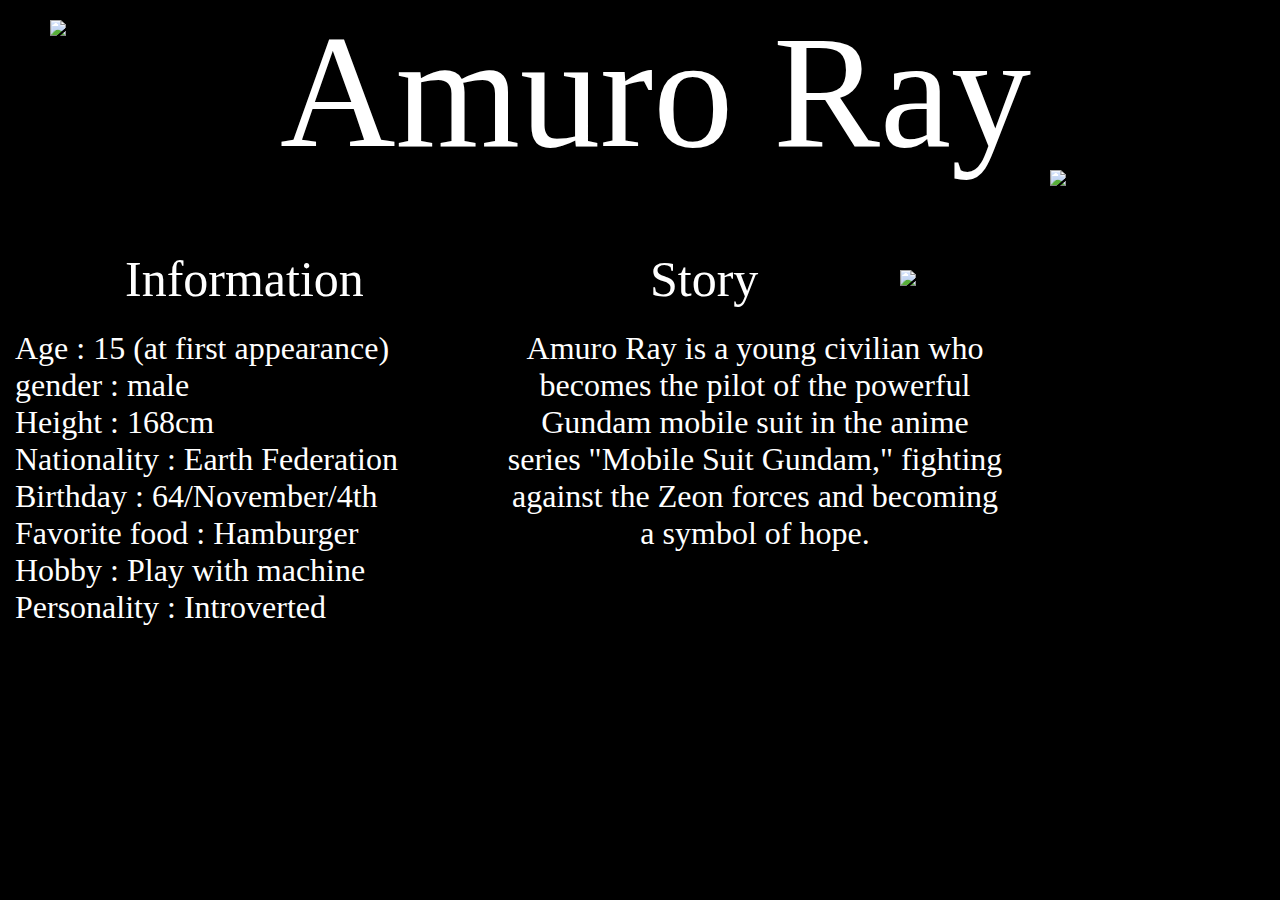
==== index2.html @ 2b4a8659 "Add files via upload" ====
<!doctype html>
<html lang="">
<head>
  <meta charset="utf-8">
  <title>Amuro Ray</title>
  <meta name="description" content="">
  <meta name="viewport" content="width=device-width, initial-scale=1">
  <link rel="stylesheet" href="main2.css">
  <link rel="icon" href="https://animegaphone.jp/wp-content/uploads/2021/06/mobile-suit-gundam-soukanzu-1.jpg">
</head>
<body>
  <img src="https://animegaphone.jp/wp-content/uploads/2021/06/mobile-suit-gundam-soukanzu-1.jpg" class="img1" id="img1">
  <p class="p1" id="p1">Amuro Ray</p>
  <p class="p2" id="p2">Information</p>
  <p class="p3" id="p3">Story</p>
  <p class="p4" id="p4">Age : 15 (at first appearance)<br>gender : male<br>Height : 168cm<br>Nationality : Earth Federation<br>Birthday : 64/November/4th<br>Favorite food : Hamburger<br>Hobby : Play with machine<br>Personality : Introverted</p>
  <p class="p5" id="p5">Amuro Ray is a young civilian who becomes the pilot of the powerful Gundam mobile suit in the anime series "Mobile Suit Gundam," fighting against the Zeon forces and becoming a symbol of hope.</p>
  <img src="https://static.wikia.nocookie.net/gundam/images/1/16/MSG-Amuro.png/revision/latest?cb=20210820174944" class="img2" id="img2">
  <img src="https://image.middle-edge.jp/medium/8fa1d9a3-e317-4c8f-9cc7-b3b19829b509.gif?1491888961" class="img3" id="img3">
  <script src="main2.js"></script>
</body>
</html>
---- main2.css ----
*{
  margin: 0;
  padding: 0;
  position: fixed;
}
body{
  background-color: black;
}
.img1{
  height: 200px;
  top: 20px;
  left: 50px;
}
.p1{
  font-size: 160px;
  color: white;
  width: 1200px;
  left: 280px;
  top: 0px;
}
.p2{
  color: white;
  top: 250px;
  font-size: 50px;
  left: 125px;
}
.p3{
  color: white;
  top: 250px;
  font-size: 50px;
  left: 650px;
}
.p4{
  color: white;
  font-size: 32px;
  width: 500px;
  top: 330px;
  left: 15px;
}
.p5{
  color: white;
  font-size: 32px;
  width: 500px;
  left: 505px;
  top: 330px;
  text-align: center;
}
.img2{
  height: 500px;
  top: 270px;
  left: 900px;
}
.img2-a{
  height: 500px;
  top: 270px;
  left: 850px;
}
.img2-b{
  height: 500px;
  top: 270px;
  left: 980px;
}
.img2-c{
  height: 500px;
  top: 270px;
  left: 950px;
}
.img3{
  left: 1050px;
  top: 170px;
  height: 600px;
  z-index: -1;
}
.img3-a{
  left: 1000px;
  top: 400px;
  height: 250px;
  z-index: -1;
}
.img3-b{
  left: 1080px;
  top: 200px;
  height: 450px;
  z-index: -1;
}
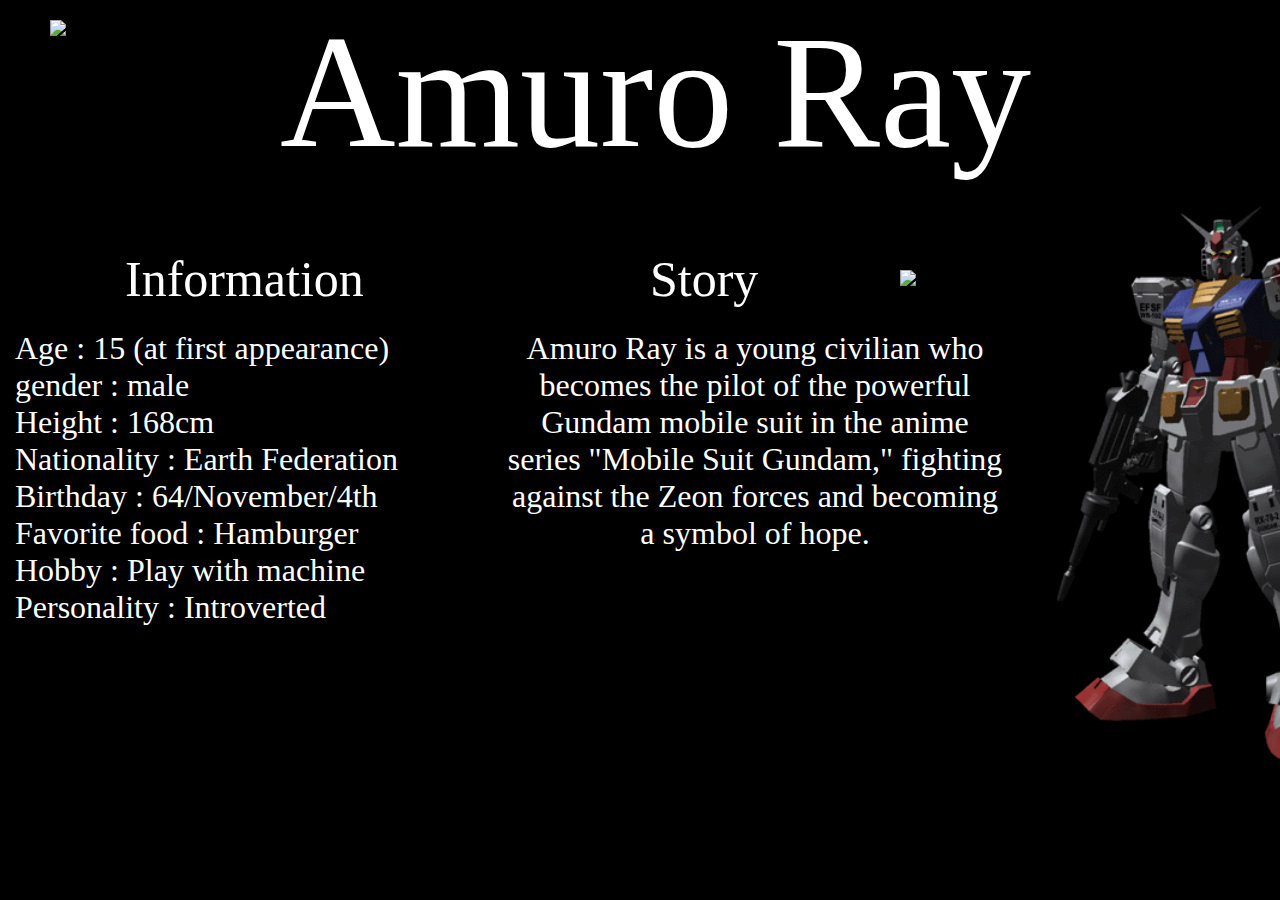
==== commit 64b913fb: "Update index2.html" ====
--- a/index2.html
+++ b/index2.html
@@ -16,7 +16,7 @@
   <p class="p4" id="p4">Age : 15 (at first appearance)<br>gender : male<br>Height : 168cm<br>Nationality : Earth Federation<br>Birthday : 64/November/4th<br>Favorite food : Hamburger<br>Hobby : Play with machine<br>Personality : Introverted</p>
   <p class="p5" id="p5">Amuro Ray is a young civilian who becomes the pilot of the powerful Gundam mobile suit in the anime series "Mobile Suit Gundam," fighting against the Zeon forces and becoming a symbol of hope.</p>
   <img src="https://static.wikia.nocookie.net/gundam/images/1/16/MSG-Amuro.png/revision/latest?cb=20210820174944" class="img2" id="img2">
-  <img src="https://image.middle-edge.jp/medium/8fa1d9a3-e317-4c8f-9cc7-b3b19829b509.gif?1491888961" class="img3" id="img3">
+  <img src="gundam1.jpg" class="img3" id="img3">
   <script src="main2.js"></script>
 </body>
-</html>+</html>
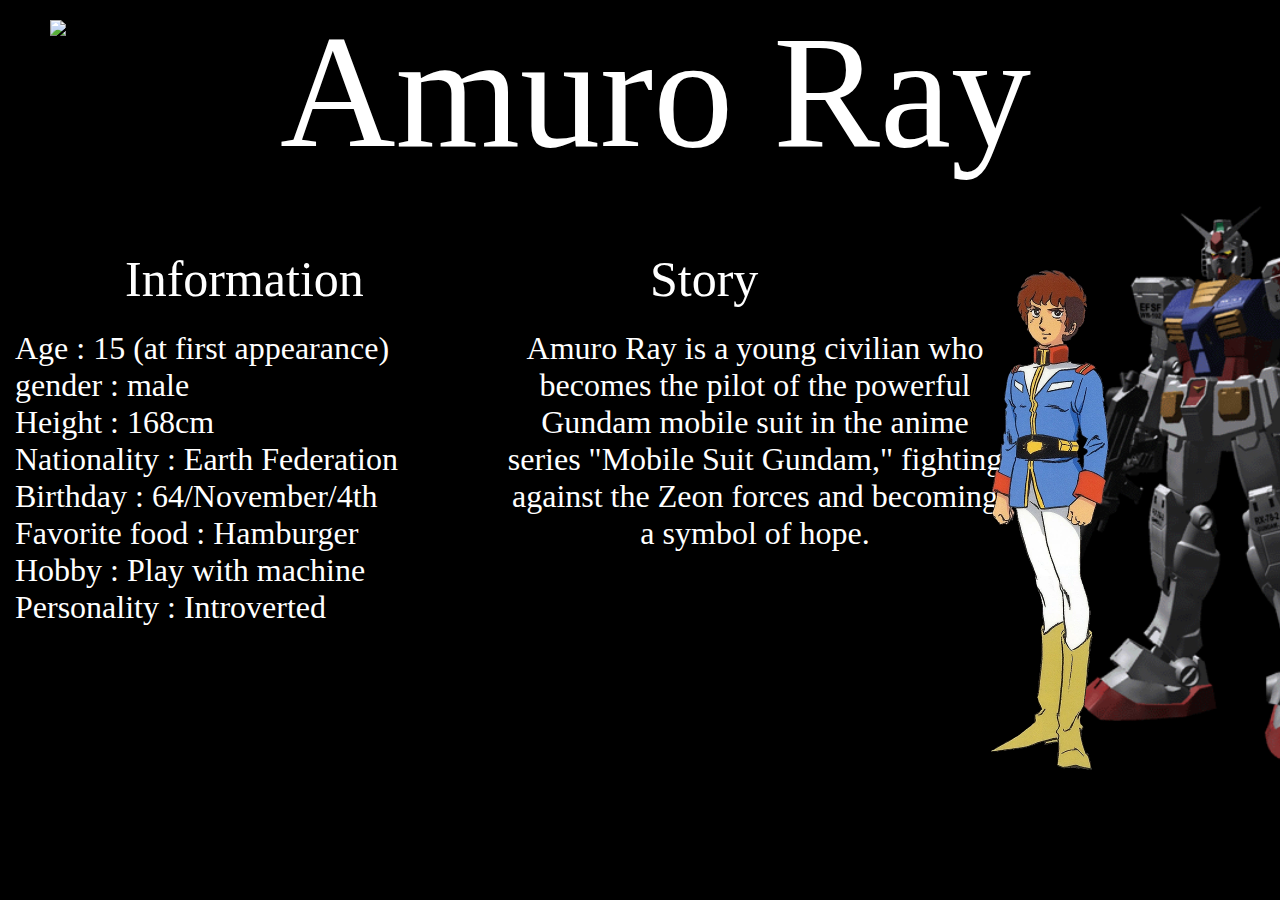
==== commit a3f8da0c: "Update index2.html" ====
--- a/index2.html
+++ b/index2.html
@@ -4,7 +4,7 @@
   <meta charset="utf-8">
   <title>Amuro Ray</title>
   <meta name="description" content="">
-  <meta name="viewport" content="width=device-width, initial-scale=1">
+  <meta name="viewport" content="width=device-width, initial-scale=0.3">
   <link rel="stylesheet" href="main2.css">
   <link rel="icon" href="https://animegaphone.jp/wp-content/uploads/2021/06/mobile-suit-gundam-soukanzu-1.jpg">
 </head>
@@ -15,7 +15,7 @@
   <p class="p3" id="p3">Story</p>
   <p class="p4" id="p4">Age : 15 (at first appearance)<br>gender : male<br>Height : 168cm<br>Nationality : Earth Federation<br>Birthday : 64/November/4th<br>Favorite food : Hamburger<br>Hobby : Play with machine<br>Personality : Introverted</p>
   <p class="p5" id="p5">Amuro Ray is a young civilian who becomes the pilot of the powerful Gundam mobile suit in the anime series "Mobile Suit Gundam," fighting against the Zeon forces and becoming a symbol of hope.</p>
-  <img src="https://static.wikia.nocookie.net/gundam/images/1/16/MSG-Amuro.png/revision/latest?cb=20210820174944" class="img2" id="img2">
+  <img src="img7.png" class="img2" id="img2">
   <img src="gundam1.jpg" class="img3" id="img3">
   <script src="main2.js"></script>
 </body>
